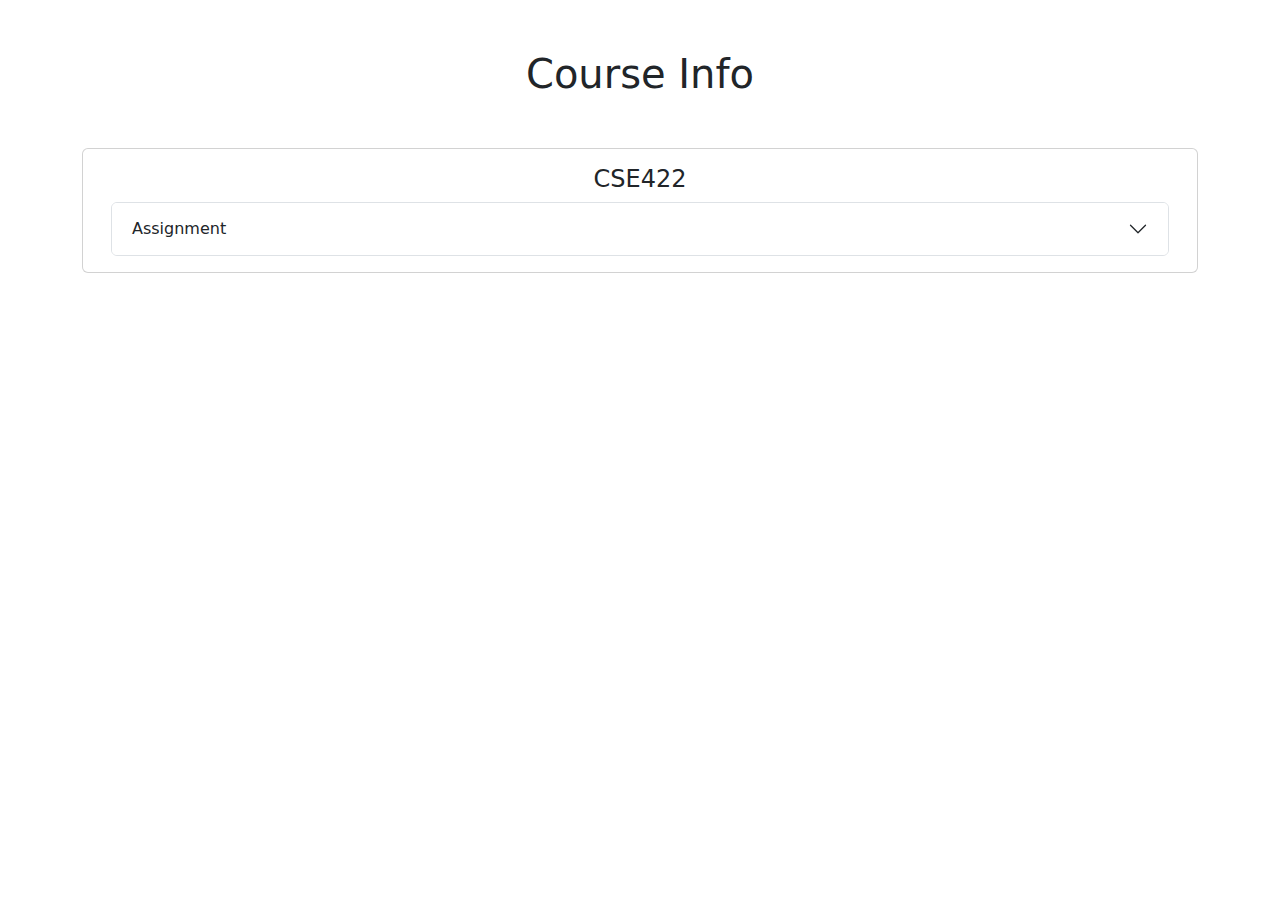
==== courses.html @ a670503d "fix: object -> string" ====
<!DOCTYPE html>
<html lang="en">
  <head>
    <meta charset="UTF-8" />
    <meta name="viewport" content="width=device-width, initial-scale=1.0" />
    <title>Deadline!!</title>
    <link
      href="https://cdn.jsdelivr.net/npm/bootstrap@5.3.0/dist/css/bootstrap.min.css"
      rel="stylesheet"
    />
    <style>
      .container {
        margin-top: 50px;
      }
      .course-row {
        margin-bottom: 30px;
      }
      .countdown {
        font-weight: bold;
        color: red;
      }
      @media (max-width: 576px) {
        .card-body {
          text-align: center;
        }
      }
    </style>
  </head>
  <body>
    <div class="container">
      <h1 class="text-center mb-4">Course Info</h1>
      <div id="course-container" class="container"></div>
    </div>

    <script>
      const courseData = {
        // 'Course 1': {
        //     'Notes': { 'Note 1': 'https://example.com/note1' },
        //     'Assignment': { 'Assignment 1': ['https://example.com/assignment1', '2024-10-15T17:00:00'] },
        //     'Quiz': { 'quiz-1': ['2024-10-05T14:00:00', 'https://example.com/quiz1', 'https://example.com/quiz1-sol'] }
        // },
        // 'Course 2': {
        //     'Notes': { 'Note 2': 'https://example.com/note2' },
        //     'Assignment': { 'Assignment 2': ['https://example.com/assignment2', '2024-11-20T16:00:00'] },
        //     'Quiz': { 'quiz-2': ['2024-11-10T10:00:00', 'https://example.com/quiz2', 'https://example.com/quiz2-sol'] }
        // },
        'CSE422': {
          'Assignment': {
            "Assignment 1": [
              "https://docs.google.com/document/d/e/2PACX-1vQZjy-sX_6sohgflYPGXZbZ-_E_Geum1USMOTQdGun3cqq3qoLYU8gLx7ZONZGS6A/pub",
              "2024-09-25T23:59:59",
            ],
            "Assignment 2": [
              "(https://docs.google.com/document/d/e/2PACX-1vSCtKYwpS9qQaAmeIo_WkGI4_UGjH8BF2wdwlI2hgTNq9Akh-Jk-Ar1Yt6Qw8fTFg/pub",
              "2024-09-25T23:59:59",
            ],
            "Assignment 3": [
              "https://docs.google.com/document/d/1bfTQCdm9uGMf57QNmGuXYMGwGJ7SiuFM/pub",
              "2024-10-02T23:59:59",
            ],
          },
        },
      };

      function createCountdown(deadline) {
        const deadlineDate = new Date(deadline).getTime();
        const now = new Date().getTime();
        const timeRemaining = deadlineDate - now;

        if (timeRemaining <= 0) {
          return "Deadline passed";
        }

        const days = Math.floor(timeRemaining / (1000 * 60 * 60 * 24));
        return `${days} day(s) left`;
      }

      function slugify(text) {
        return text.replace(/\s+/g, "-").toLowerCase(); // Replaces spaces with hyphens and makes it lowercase.
      }

      function renderCourseData() {
        const courseContainer = document.getElementById("course-container");

        for (const courseName in courseData) {
          const rowDiv = document.createElement("div");
          rowDiv.className = "row course-row";

          const courseCard = document.createElement("div");
          courseCard.className = "card col-12";

          const courseCardBody = document.createElement("div");
          courseCardBody.className = "card-body";

          const courseTitle = document.createElement("h4");
          courseTitle.className = "card-title text-center";
          courseTitle.innerText = courseName;
          courseCardBody.appendChild(courseTitle);

          const accordion = document.createElement("div");
          accordion.className = "accordion";
          accordion.id = `accordion-${slugify(courseName)}`;

          const courseInfo = courseData[courseName];
          let sectionIndex = 1;

          for (const section in courseInfo) {
            const sectionId = `collapse-${slugify(courseName)}-${sectionIndex}`;
            const sectionHeaderId = `heading-${slugify(
              courseName
            )}-${sectionIndex}`;

            const sectionCard = document.createElement("div");
            sectionCard.className = "accordion-item";

            const sectionHeader = document.createElement("h5");
            sectionHeader.className = "accordion-header";
            sectionHeader.id = sectionHeaderId;

            const sectionButton = document.createElement("button");
            sectionButton.className = "accordion-button collapsed";
            sectionButton.setAttribute("type", "button");
            sectionButton.setAttribute("data-bs-toggle", "collapse");
            sectionButton.setAttribute("data-bs-target", `#${sectionId}`);
            sectionButton.setAttribute("aria-expanded", "false");
            sectionButton.setAttribute("aria-controls", sectionId);
            sectionButton.innerText = section;

            sectionHeader.appendChild(sectionButton);
            sectionCard.appendChild(sectionHeader);

            const sectionCollapse = document.createElement("div");
            sectionCollapse.id = sectionId;
            sectionCollapse.className = "accordion-collapse collapse";
            sectionCollapse.setAttribute("aria-labelledby", sectionHeaderId);
            sectionCollapse.setAttribute(
              "data-bs-parent",
              `#accordion-${slugify(courseName)}`
            );

            const sectionBody = document.createElement("div");
            sectionBody.className = "accordion-body";

            const sectionData = courseInfo[section];
            for (const item in sectionData) {
              const paragraph = document.createElement("p");

              if (section === "Assignment") {
                const [link, deadline] = sectionData[item];
                const deadlineDate = new Date(deadline);
                const deadlineTime = deadlineDate.toLocaleTimeString([], {
                  hour: "2-digit",
                  minute: "2-digit",
                });
                paragraph.innerHTML = `<strong><a href="${link}" target="_blank">${item}</a></strong><br> 
                            Due: ${deadlineDate.toDateString()}, ${deadlineTime} <br> <span class="countdown">${createCountdown(
                  deadline
                )}</span>`;
              } else if (section === "Quiz") {
                const [date, link1, link2] = sectionData[item];
                const quizDate = new Date(date);
                const quizTime = quizDate.toLocaleTimeString([], {
                  hour: "2-digit",
                  minute: "2-digit",
                });
                paragraph.innerHTML = `<strong><a href="${link1}" target="_blank">${item}</a>:</strong> 
                            Quiz Date: ${quizDate.toDateString()}, ${quizTime} <br>
                            <a href="${link2}" target="_blank">Solution</a> - <span class="countdown">${createCountdown(
                  date
                )}</span>`;
              } else if (section === "Notes") {
                paragraph.innerHTML = `<strong><a href="${sectionData[item]}" target="_blank">${item}</a></strong>`;
              }
              sectionBody.appendChild(paragraph);
            }

            sectionCollapse.appendChild(sectionBody);
            sectionCard.appendChild(sectionCollapse);
            accordion.appendChild(sectionCard);

            sectionIndex++;
          }

          courseCardBody.appendChild(accordion);
          courseCard.appendChild(courseCardBody);
          rowDiv.appendChild(courseCard);
          courseContainer.appendChild(rowDiv);
        }
      }

      renderCourseData();
    </script>

    <!-- Correct Bootstrap Bundle to enable Accordion functionality -->
    <script src="https://cdn.jsdelivr.net/npm/bootstrap@5.3.0/dist/js/bootstrap.bundle.min.js"></script>
  </body>
</html>
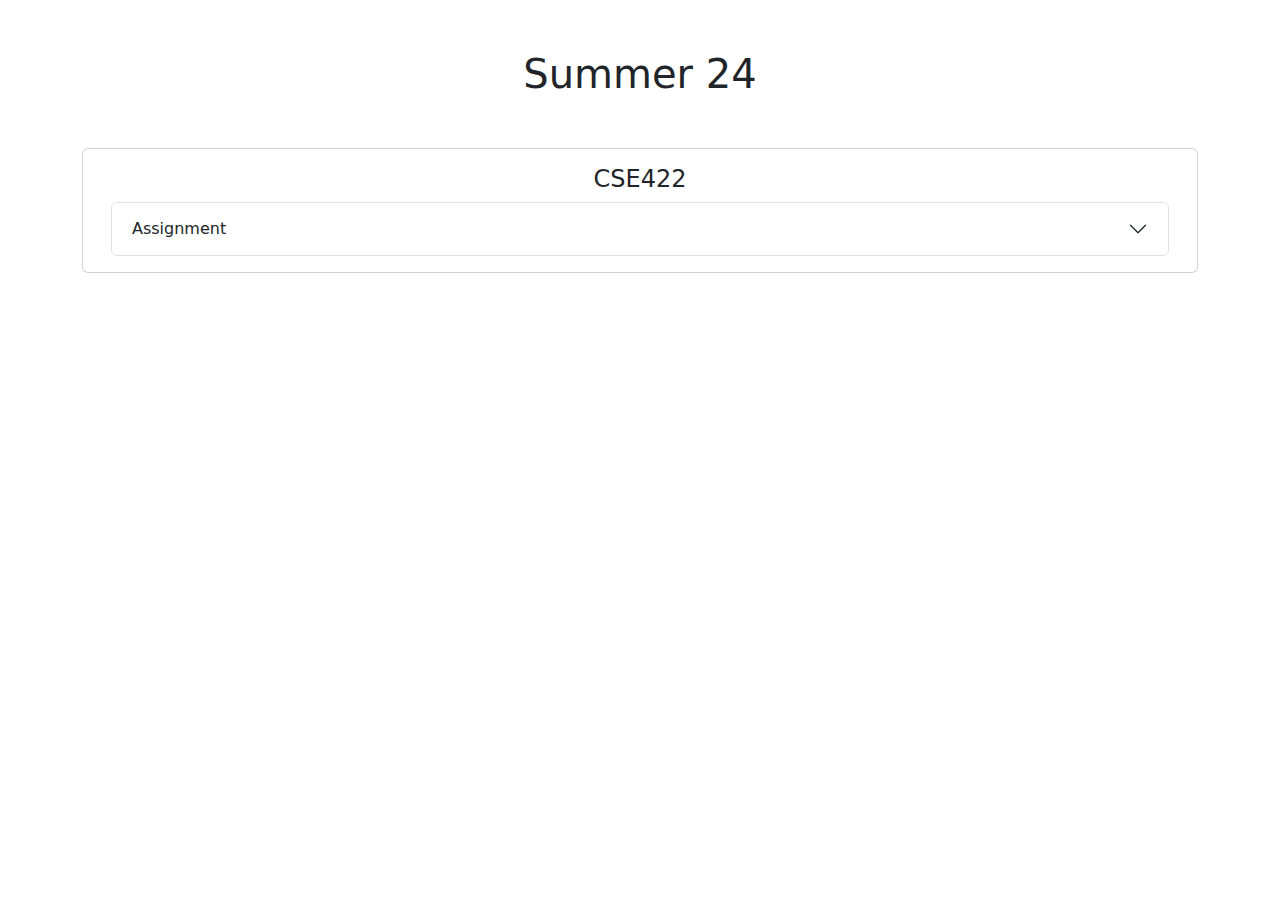
==== commit e16f370f: "Update courses.html" ====
--- a/courses.html
+++ b/courses.html
@@ -28,7 +28,7 @@
   </head>
   <body>
     <div class="container">
-      <h1 class="text-center mb-4">Course Info</h1>
+      <h1 class="text-center mb-4">Summer 24</h1>
       <div id="course-container" class="container"></div>
     </div>
 
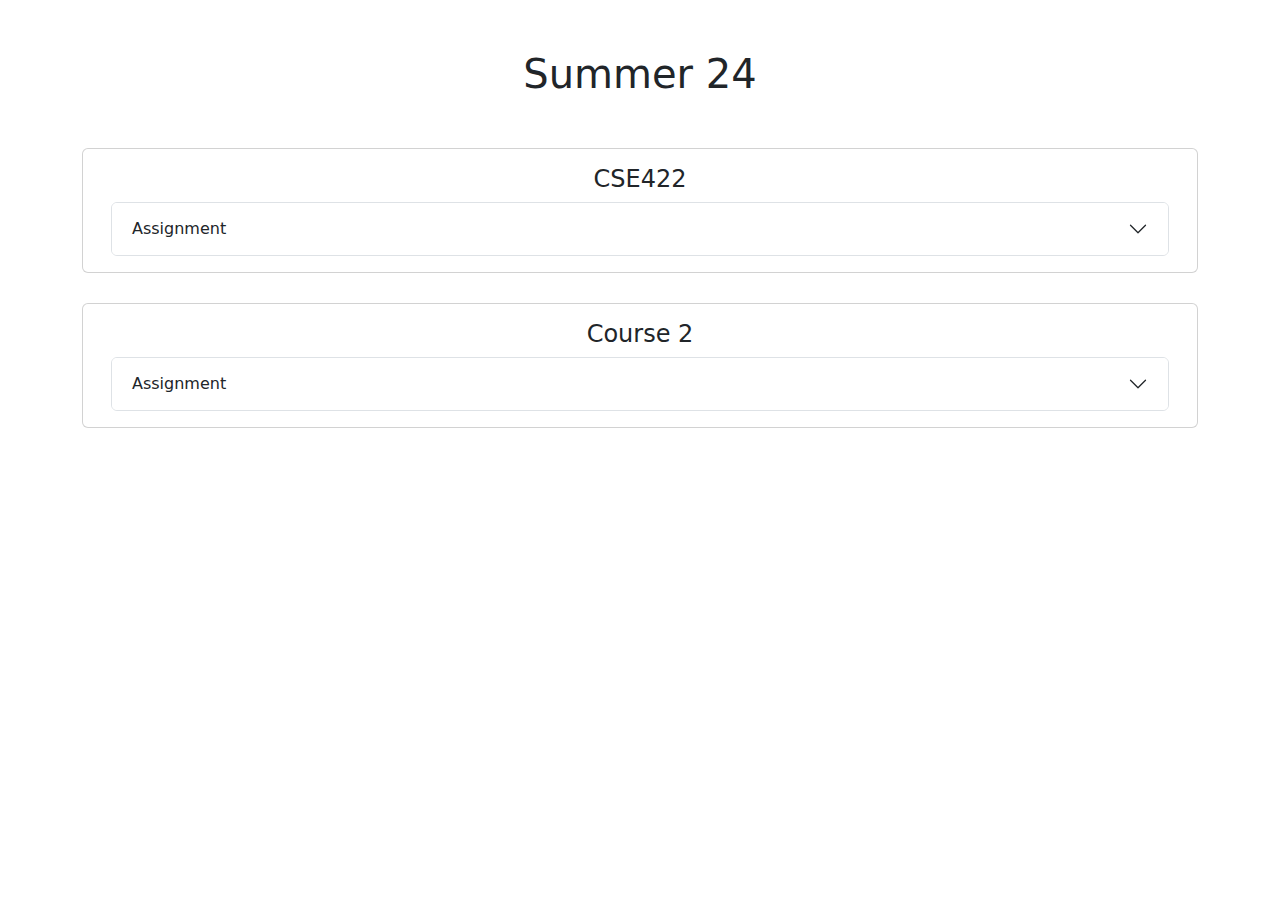
==== commit b65db9c3: "update: 420 ass" ====
--- a/courses.html
+++ b/courses.html
@@ -9,6 +9,7 @@
       rel="stylesheet"
     />
     <style>
+
       .container {
         margin-top: 50px;
       }
@@ -18,6 +19,9 @@
       .countdown {
         font-weight: bold;
         color: red;
+      }
+      .assignment-center {
+            text-align: center;
       }
       @media (max-width: 576px) {
         .card-body {
@@ -60,6 +64,12 @@
             ],
           },
         },
+        'Course 2': {
+            // 'Notes': { 'Note 2': 'https://example.com/note2' },
+            'Assignment': { 'Assignment 2': ['https://discord.com/channels/1246540101769498634/1246540102726058146/1285262891544743969', '2024-09-26T23:59:59'],
+            'Assignment 3': ['https://discord.com/channels/1246540101769498634/1246540102726058146/1284885478545297458', '2024-09-26T23:59:59'] },
+            // 'Quiz': { 'quiz-2': ['2024-11-10T10:00:00', 'https://example.com/quiz2', 'https://example.com/quiz2-sol'] }
+        }
       };
 
       function createCountdown(deadline) {
@@ -146,6 +156,7 @@
               const paragraph = document.createElement("p");
 
               if (section === "Assignment") {
+                paragraph.className = 'assignment-center';
                 const [link, deadline] = sectionData[item];
                 const deadlineDate = new Date(deadline);
                 const deadlineTime = deadlineDate.toLocaleTimeString([], {
@@ -157,6 +168,7 @@
                   deadline
                 )}</span>`;
               } else if (section === "Quiz") {
+                paragraph.className = 'assignment-center';
                 const [date, link1, link2] = sectionData[item];
                 const quizDate = new Date(date);
                 const quizTime = quizDate.toLocaleTimeString([], {
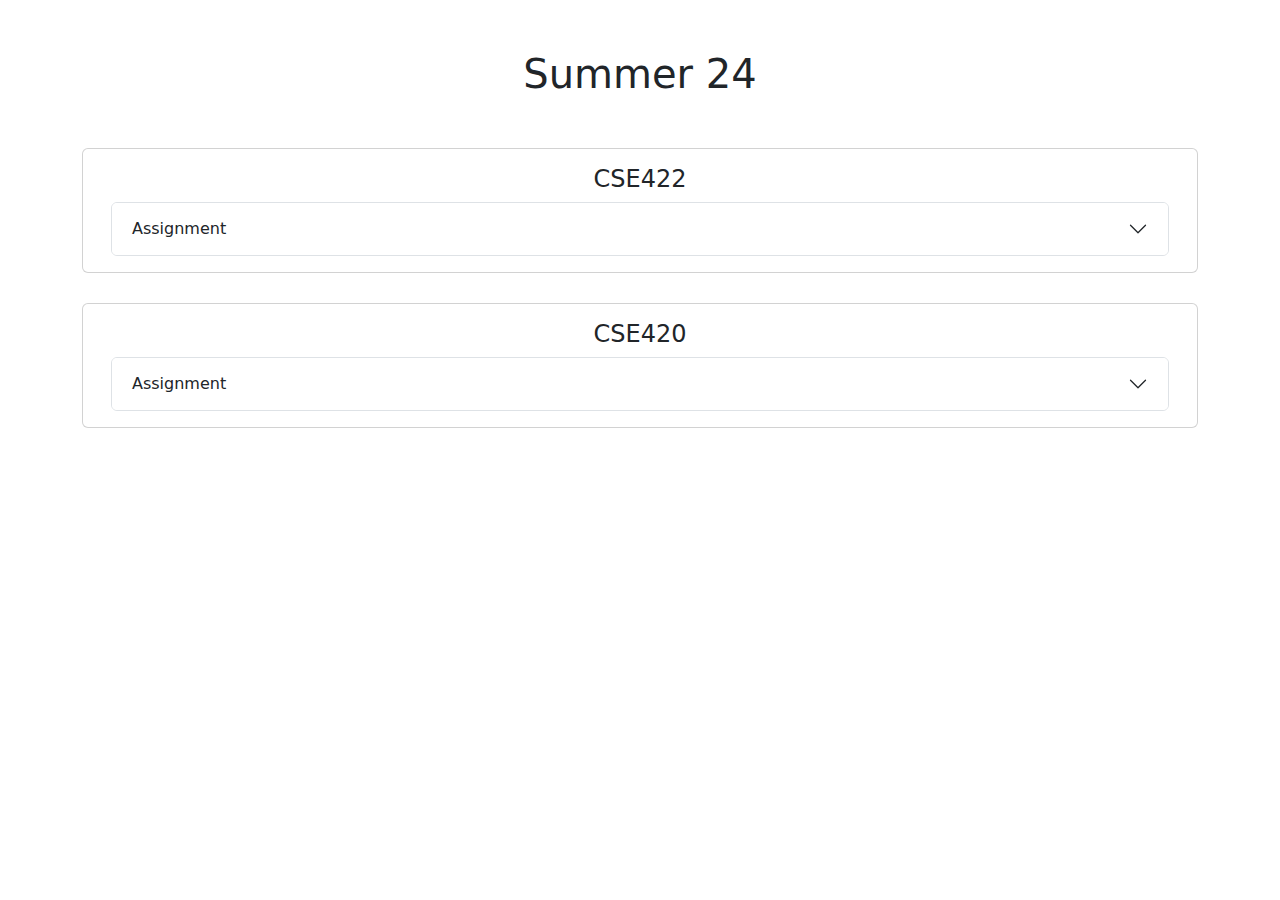
==== commit 51293b11: "update" ====
--- a/courses.html
+++ b/courses.html
@@ -64,7 +64,7 @@
             ],
           },
         },
-        'Course 2': {
+        'CSE420': {
             // 'Notes': { 'Note 2': 'https://example.com/note2' },
             'Assignment': { 'Assignment 2': ['https://discord.com/channels/1246540101769498634/1246540102726058146/1285262891544743969', '2024-09-26T23:59:59'],
             'Assignment 3': ['https://discord.com/channels/1246540101769498634/1246540102726058146/1284885478545297458', '2024-09-26T23:59:59'] },
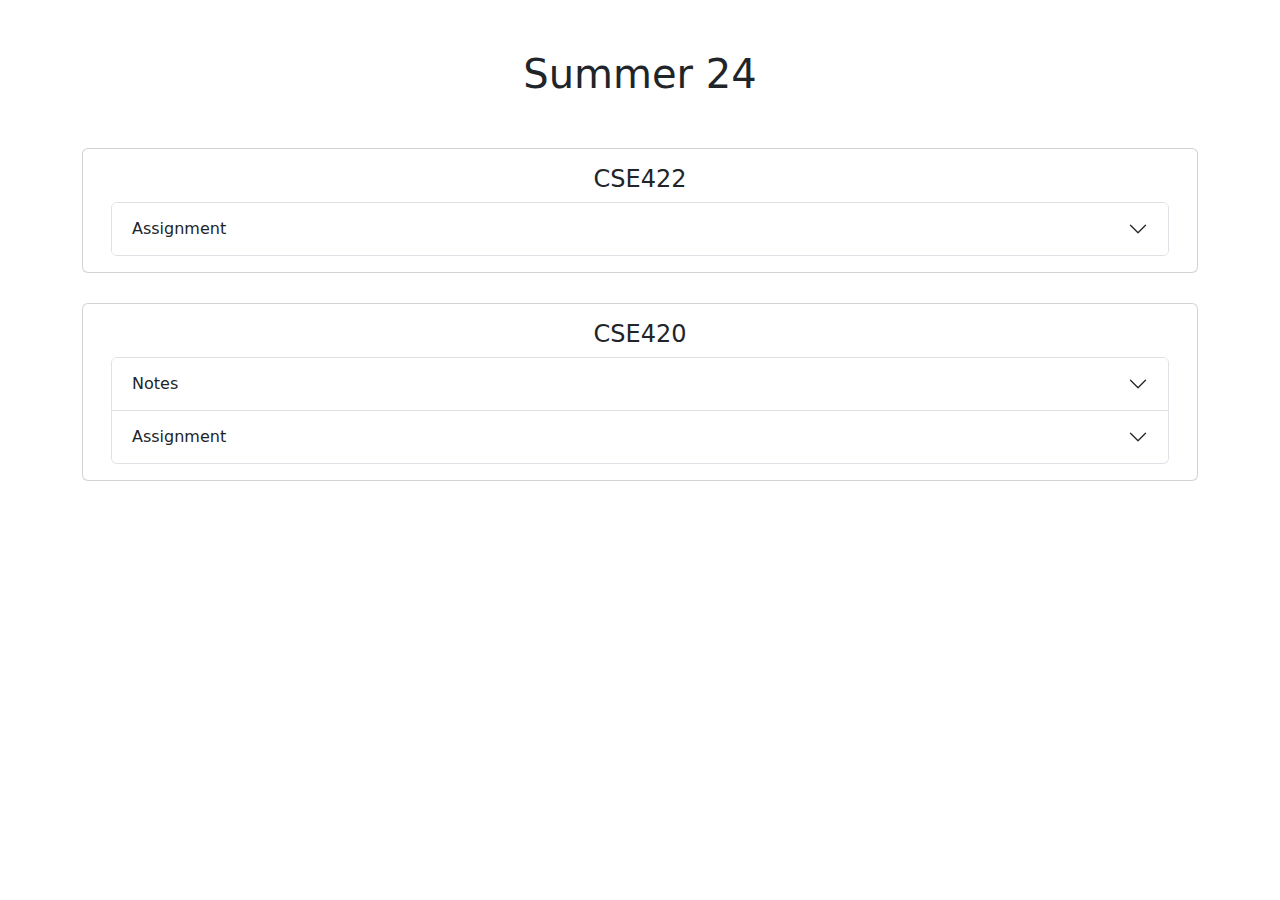
==== commit c4efbc98: "update: new contemt" ====
--- a/courses.html
+++ b/courses.html
@@ -12,6 +12,7 @@
 
       .container {
         margin-top: 50px;
+        max-width: 576p;
       }
       .course-row {
         margin-bottom: 30px;
@@ -65,7 +66,9 @@
           },
         },
         'CSE420': {
-            // 'Notes': { 'Note 2': 'https://example.com/note2' },
+            'Notes': { 'Post Mid Videos [SZD]': 'https://youtube.com/playlist?list=PLPswfj9xKzcUhqoAd9hL9g0ED09JHfiPf&si=XMSP8OK6qahZ-BTi',
+                      'NST Videos': 'https://youtube.com/playlist?list=PLvC1QCXXPlAVU0ZeGR8ca1X_q-j6I4kVm&si=8cyP-Q1LpeszV4q0'
+             },
             'Assignment': { 'Assignment 2': ['https://discord.com/channels/1246540101769498634/1246540102726058146/1285262891544743969', '2024-09-26T23:59:59'],
             'Assignment 3': ['https://discord.com/channels/1246540101769498634/1246540102726058146/1284885478545297458', '2024-09-26T23:59:59'] },
             // 'Quiz': { 'quiz-2': ['2024-11-10T10:00:00', 'https://example.com/quiz2', 'https://example.com/quiz2-sol'] }
@@ -82,8 +85,13 @@
         }
 
         const days = Math.floor(timeRemaining / (1000 * 60 * 60 * 24));
-        return `${days} day(s) left`;
-      }
+        const hours = Math.floor((timeRemaining % (1000 * 60 * 60 * 24)) / (1000 * 60 * 60));
+        const minutes = Math.floor((timeRemaining % (1000 * 60 * 60)) / (1000 * 60));
+        const seconds = Math.floor((timeRemaining % (1000 * 60)) / 1000);
+
+        return `${days}d ${hours}h ${minutes}m ${seconds}s`;
+      }
+
 
       function slugify(text) {
         return text.replace(/\s+/g, "-").toLowerCase(); // Replaces spaces with hyphens and makes it lowercase.
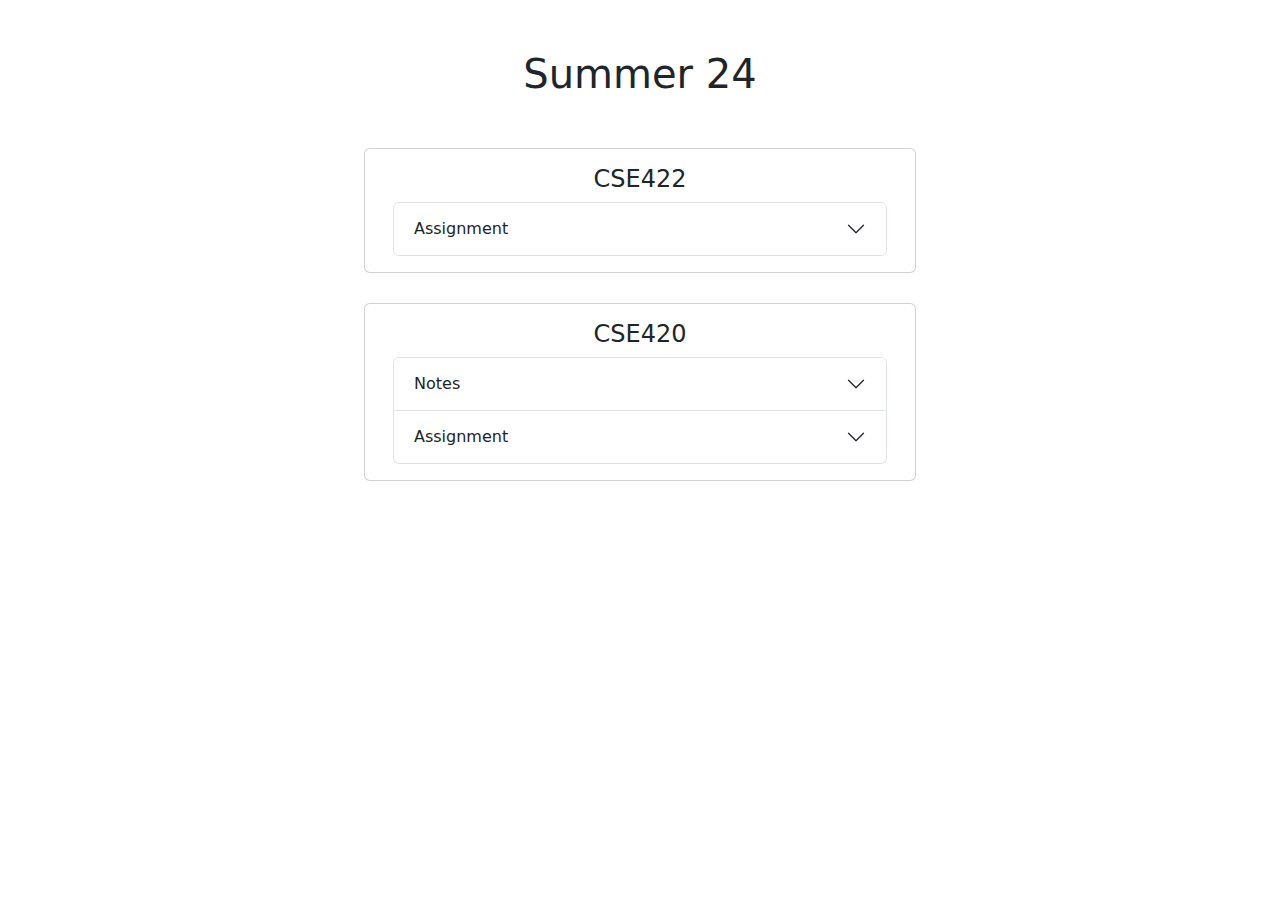
==== commit b0dfec53: "update:" ====
--- a/courses.html
+++ b/courses.html
@@ -11,8 +11,8 @@
     <style>
 
       .container {
+        max-width: 576px;
         margin-top: 50px;
-        max-width: 576p;
       }
       .course-row {
         margin-bottom: 30px;
